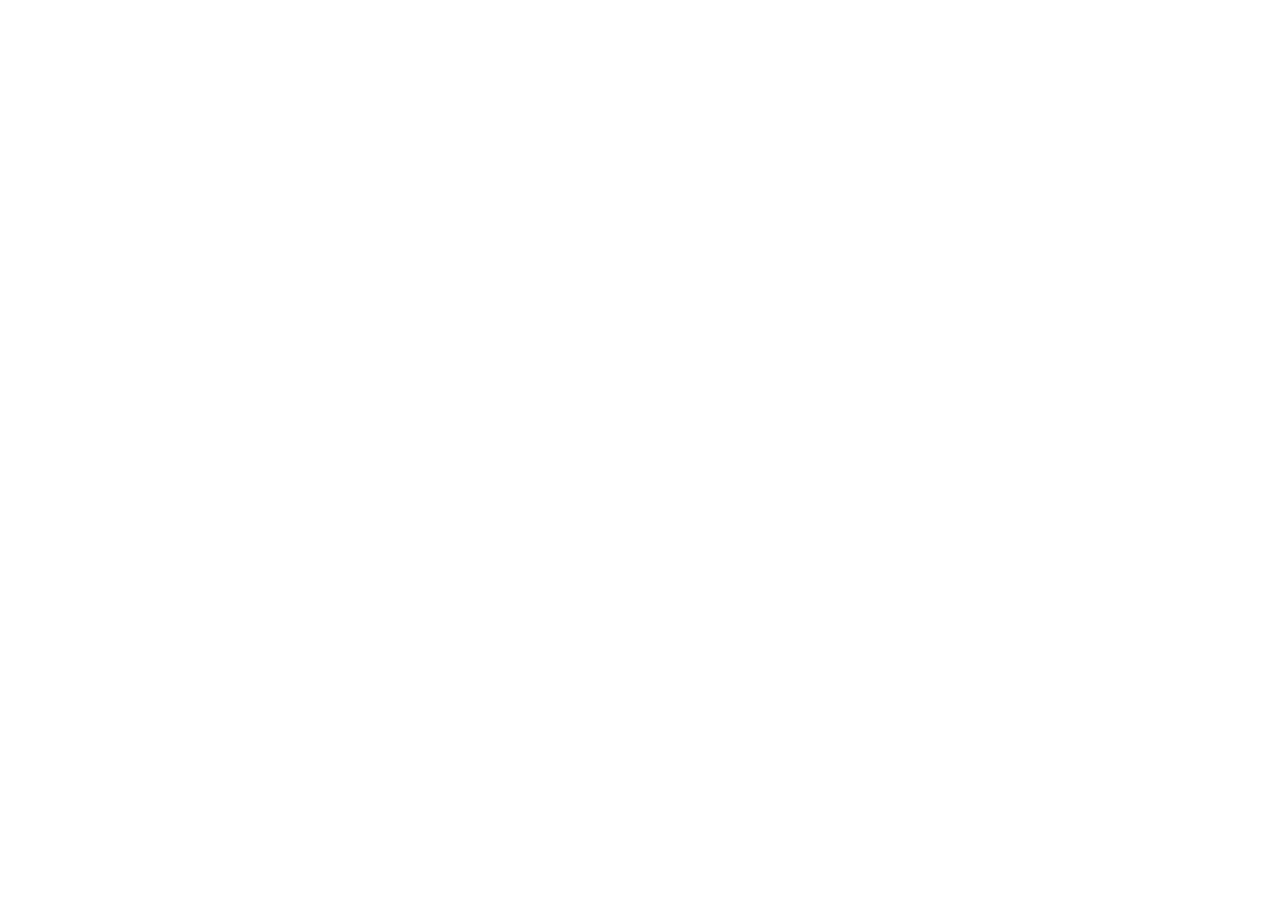
==== src/index.html @ 49e51ef8 "file structure" ====
<!DOCTYPE html>
<html lang="en">
<head>
    <meta charset="UTF-8">
    <meta name="viewport" content="width=device-width, initial-scale=1.0">
    <title>Portfolio</title>
</head>
<body>
    
</body>
</html>
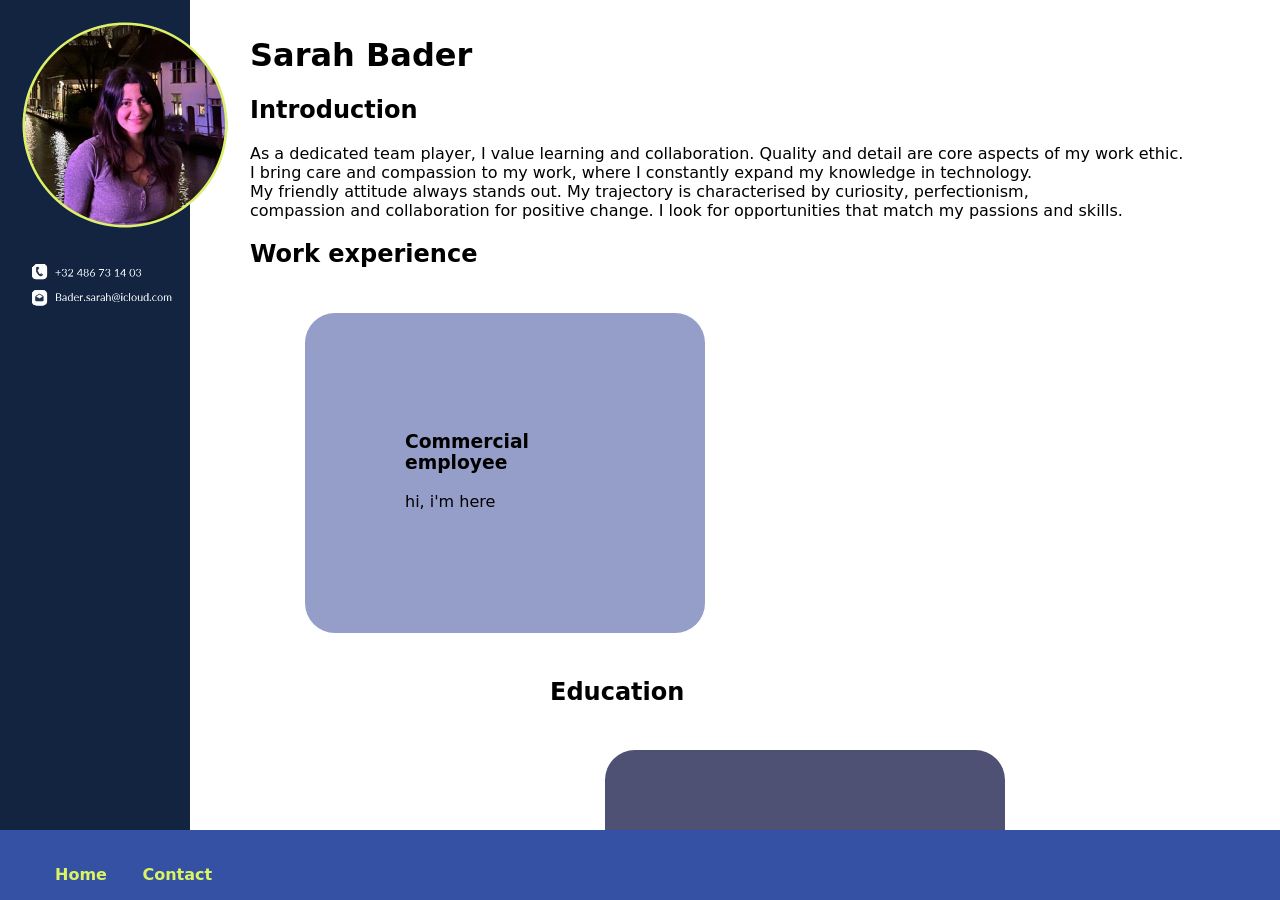
==== commit b8a77eb1: "update" ====
--- a/src/index.html
+++ b/src/index.html
@@ -1,11 +1,64 @@
 <!DOCTYPE html>
 <html lang="en">
-<head>
-    <meta charset="UTF-8">
-    <meta name="viewport" content="width=device-width, initial-scale=1.0">
+  <head>
+    <meta charset="UTF-8" />
+    <meta name="viewport" content="width=device-width, initial-scale=1.0" />
+    <link rel="stylesheet" href="style/main.css" />
+    <link rel="stylesheet" href="style/index.css" />
     <title>Portfolio</title>
-</head>
-<body>
-    
-</body>
-</html>+  </head>
+  <body>
+    <nav>
+        <img id="prof" src="/assets/images/profilep.png" alt="personal picture">
+        <img id="inf" src="/assets/images/info.png" alt="contact info">
+    </nav>
+    <main>
+      <h1>Sarah Bader</h1>
+      <div>
+        <h2>Introduction</h2>
+        <p>
+          As a dedicated team player, I value learning and collaboration.
+          Quality and detail are core aspects of my work ethic.<br />
+          I bring care and compassion to my work, where I constantly expand my
+          knowledge in technology.<br />
+          My friendly attitude always stands out. My trajectory is characterised
+          by curiosity, perfectionism,<br />
+          compassion and collaboration for positive change. I look for
+          opportunities that match my passions and skills.
+        </p>
+      </div>
+      <h2>Work experience</h3>
+      <div class="work-experience">
+        <div class="div-1 work">
+            <h3>Commercial employee</h3>
+            <p>hi, i'm here</p>
+        </div>
+      </div>
+      <h2 id="edu">Education</h3>
+        <div class="education">
+          <div class="div-2 work">
+              <h3>Commercial employee</h3>
+              <p>hi, i'm here</p>
+          </div>
+        </div>
+        <h2>Skills</h3>
+            <div class="skills">
+              <div class="div-3 work">
+                  <h3>Commercial employee</h3>
+                  <p>hi, i'm here</p>
+              </div>
+            </div>
+        <h2>Languages</h2>
+
+    </main>
+    <footer>
+      <div class="footerContainer">
+        <img src="" />
+        <ul>
+          <li><a href="#">Home</a></li>
+          <li><a href="contact.html">Contact</a></li>
+        </ul>
+      </div>
+    </footer>
+  </body>
+</html>
--- a/src/style/main.css
+++ b/src/style/main.css
@@ -0,0 +1,63 @@
+:root {
+    --darkblue: #132441;
+    --yellow: #DAF561; 
+    --babyblue: #87BBD7;
+    --lightblue: #3451A3; 
+}
+
+body {
+    margin: 0;
+    padding: 0;
+    display: grid;
+    height: 100vh; 
+    grid-template-rows: 1fr auto; 
+    grid-template-columns: 190px 1fr 150px;
+    font-family:system-ui, -apple-system, BlinkMacSystemFont, 'Segoe UI', Roboto, Oxygen, Ubuntu, Cantarell, 'Open Sans', 'Helvetica Neue', sans-serif;
+}
+
+nav {
+    width: 100%;
+    background-color: var(--darkblue);
+    grid-row: 1 / -1;
+    grid-column: 1;
+}
+
+
+footer {
+    bottom: 0px;    
+    width: 100%;
+    background-color: var(--lightblue);
+    grid-row: 2; 
+    grid-column: 1 / 4;
+    font-weight: bold;
+}
+
+.footerContainer ul, a {
+    color: var(--yellow);
+    text-decoration: none;
+}
+
+.footerContainer li {
+    padding: 10px;
+    margin: 5px; 
+    list-style-type: none;
+    display: inline;
+}
+
+main {
+    margin-left: 45px;
+    padding: 15px;
+    grid-row: 1;
+    grid-column: 2 / 4; 
+    overflow-y: auto; 
+}
+
+
+#prof{
+    height: 250px;
+}
+
+#inf{
+    height: 65px;
+    margin-left: 20px;
+}
--- a/src/style/index.css
+++ b/src/style/index.css
@@ -0,0 +1,62 @@
+:root {
+    --darkblue: #132441;
+    --yellow: #DAF561; 
+    --babyblue: #87BBD7;
+    --lightblue: #3451A3; 
+}
+
+.work{
+    margin: 20px;
+    padding: 100px;
+    background-color: #959ec9;
+    border-radius: 30px;
+    width: 200px;
+    height: 120px;
+    margin: auto;
+}
+
+.work {
+    margin: 20px;
+    padding: 100px;
+    border-radius: 30px;
+    width: 200px;
+    height: 120px;
+    margin: auto;
+}
+
+.work-experience{
+    display: grid;
+    grid-template-columns: 30px 450px 60px ;
+    grid-template-rows: 10px 350px 10px;
+}
+
+.div-1, .div-3{
+    grid-row: 2;
+    grid-column: 2;
+}
+
+
+.div-2{
+    grid-row: 2;
+    grid-column: 2;
+    background-color: #4e5174;
+}
+
+
+.education{
+    display: grid;
+    grid-template-columns: 30px 450px 60px ;
+    grid-template-rows: 10px 350px 10px;
+    margin-left: 300px;
+}
+
+
+#edu{
+    margin-left: 300px;
+}
+
+.skills{
+    display: grid;
+    grid-template-columns: 30px 450px 60px ;
+    grid-template-rows: 10px 350px 10px;
+}
